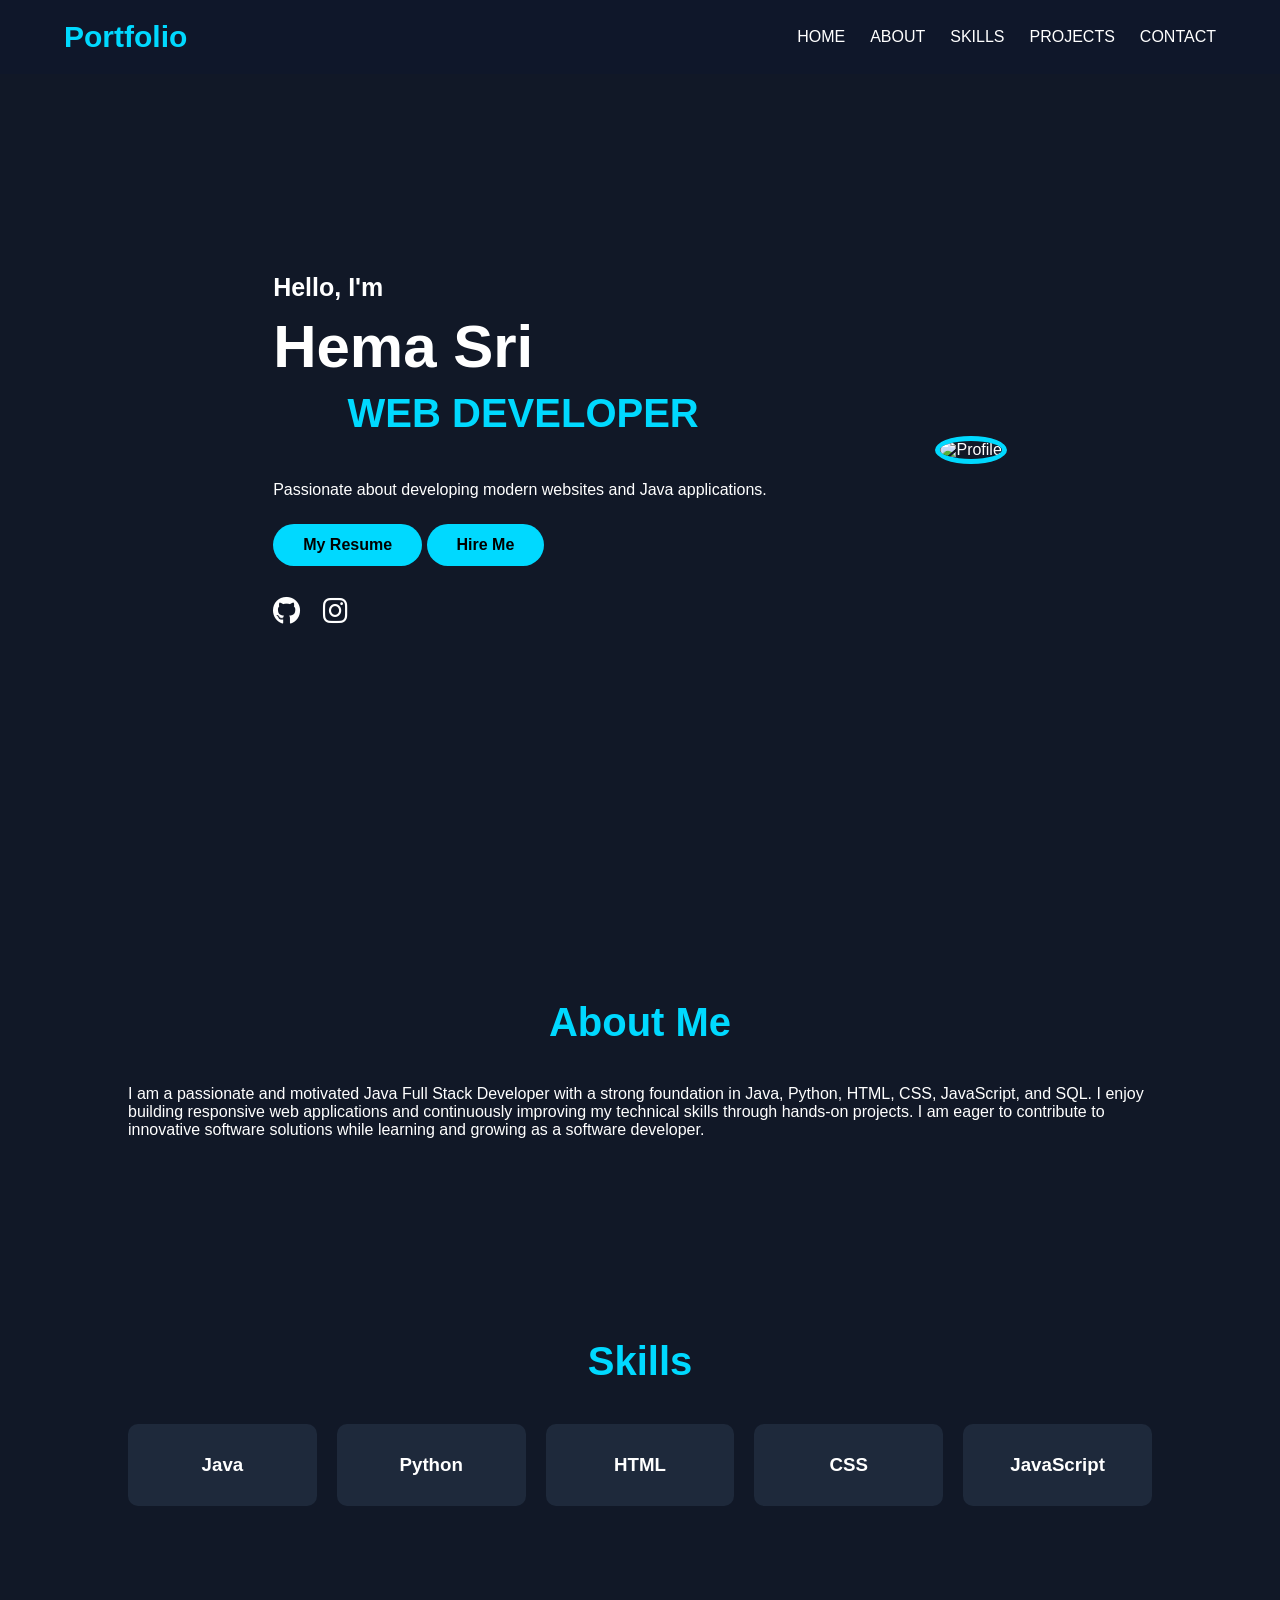
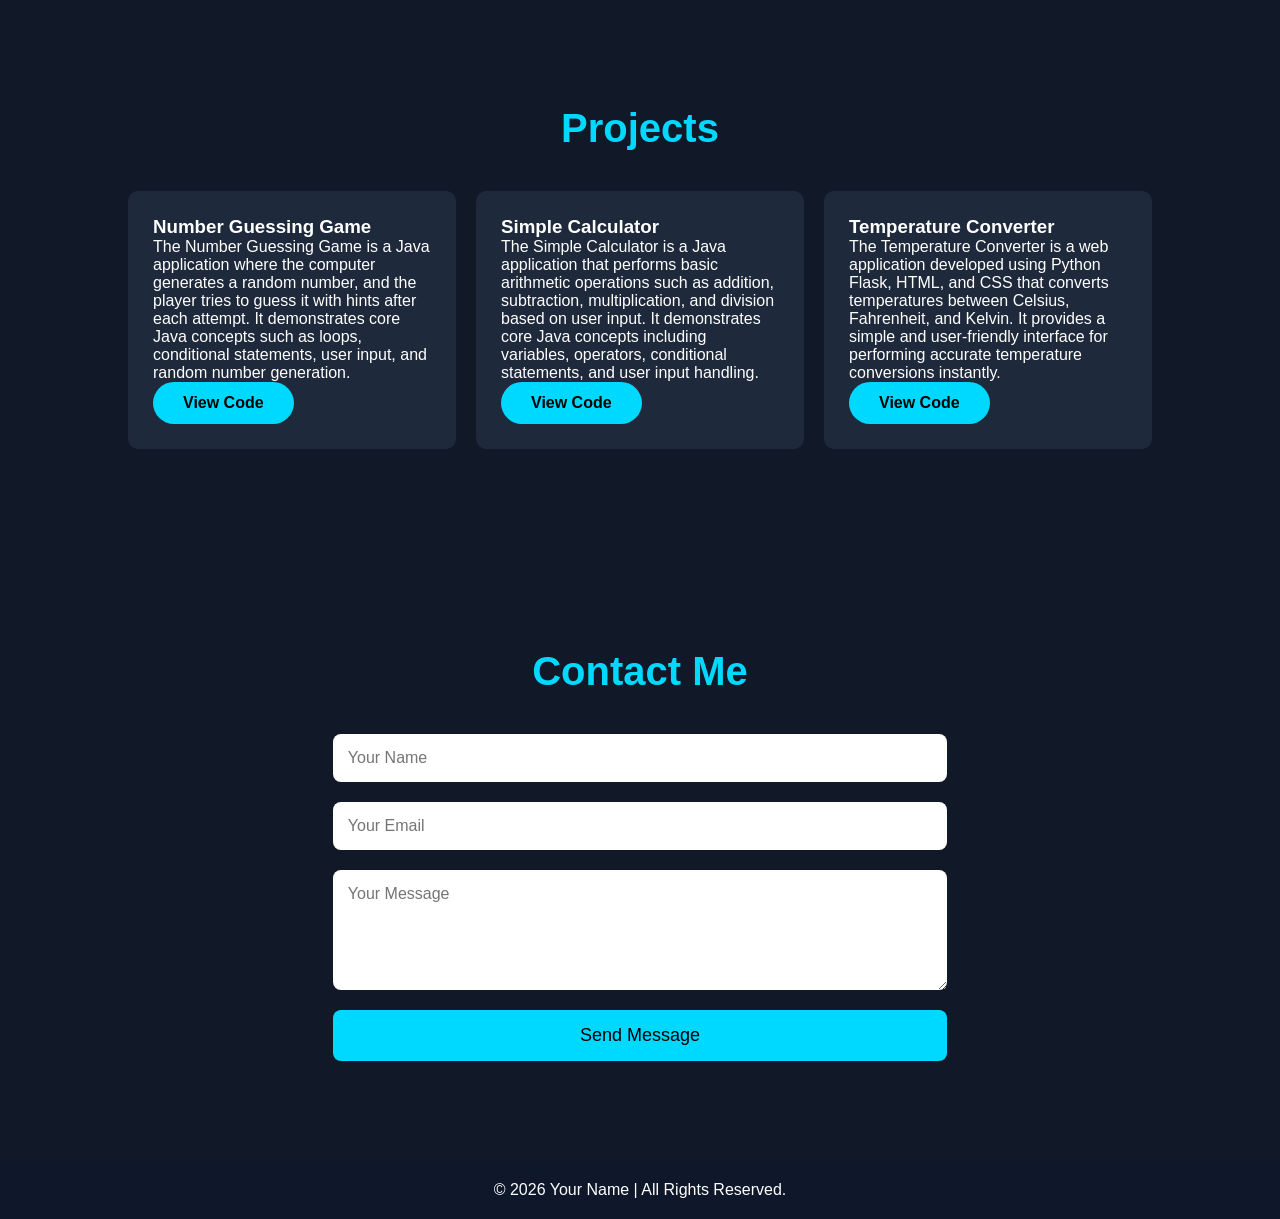
==== index.html @ 34012dcc "Add files via upload" ====
<!DOCTYPE html>
<html lang="en">
<head>
    <meta charset="UTF-8">
    <meta name="viewport" content="width=device-width, initial-scale=1.0">
    <title>My Portfolio</title>

    <link rel="stylesheet" href="style.css">

    <link rel="stylesheet"
    href="https://cdnjs.cloudflare.com/ajax/libs/font-awesome/6.5.2/css/all.min.css">
</head>

<body>

<header>
    <nav>
        <h2 class="logo">Portfolio</h2>

        <ul>
            <li><a href="#home">HOME</a></li>
            <li><a href="#about">ABOUT</a></li>
            <li><a href="#skills">SKILLS</a></li>
            <li><a href="#projects">PROJECTS</a></li>
            <li><a href="#contact">CONTACT</a></li>
        </ul>
    </nav>
</header>
<section id="home" class="home">

    <div class="content">
        <h3>Hello, I'm</h3>
        <h1><span> Hema Sri</span></h1>
        <h2><span>W</span>EB <span>D</span>EVELOPER</h2>

        <p>
            Passionate about developing modern websites and Java applications.
        </p>
        <a href="resume/DESAMSETTI_HEMA_SRI.pdf" target="_blank" class="btn">My Resume</a>
        <a href="#contact" class="btn">Hire Me</a>
    <div class="social">
      <a href="https://github.com/desamsettihema" target="_blank">
        <i class="fab fa-github"></i>
      </a>
      <a href="https://www.instagram.com/hemasri_31" target="_blank">
        <i class="fab fa-instagram"></i>
      </a>
    </div>
    </div>

    <div class="image">
        <img src="images/hema.png" alt="Profile">
    </div>
    
</div>

</section>
<section id="about">

<h2>About Me</h2>

<p>
I am a passionate and motivated Java Full Stack Developer with a strong foundation
 in Java, Python, HTML, CSS, JavaScript, and SQL.
  I enjoy building responsive web applications and continuously improving
   my technical skills through hands-on projects. 
   I am eager to contribute to innovative software solutions while learning and growing as a software developer.
</p>

</section>

<section id="skills">

<h2>Skills</h2>

<div class="skill-box">

<div class="card">
<h3>Java</h3>
</div>

<div class="card">
<h3>Python</h3>
</div>

<div class="card">
<h3>HTML</h3>
</div>

<div class="card">
<h3>CSS</h3>
</div>

<div class="card">
<h3>JavaScript</h3>
</div>

</div>

</section>

<section id="projects">

<h2>Projects</h2>

<div class="project-container">

<div class="project-card">
<h3>Number Guessing Game</h3>
<p>The Number Guessing Game is a Java application where the computer generates a random number,
     and the player tries to guess it with hints after each attempt. 
     It demonstrates core Java concepts such as loops, conditional statements, user input, and random number generation.</p>
     <a href="numberguess.html" class="btn">View Code</a>
</div>


<div class="project-card">
<h3>Simple Calculator</h3>
<p>The Simple Calculator is a Java application that performs basic arithmetic operations
     such as addition, subtraction, multiplication, and division based on user input. 
     It demonstrates core Java concepts including variables, operators, conditional statements, and user input handling.</p>
     <a href="calculator.html" class="btn">View Code</a>
</div>

<div class="project-card">
<h3>Temperature Converter</h3>
<p>The Temperature Converter is a web application developed using 
    Python Flask, HTML, and CSS that converts temperatures between Celsius, Fahrenheit, and Kelvin. 
    It provides a simple and user-friendly interface for performing accurate temperature conversions instantly.</p>
    <a href="temperature.html" class="btn">View Code</a>
</div>

</div>

</section>
<section id="contact">

<h2>Contact Me</h2>

<form>

<input type="text" placeholder="Your Name">

<input type="email" placeholder="Your Email">

<textarea rows="5" placeholder="Your Message"></textarea>

<button>Send Message</button>

</form>

</section>

<footer>

<p>© 2026 Your Name | All Rights Reserved.</p>

</footer>

</body>
</html>
---- style.css ----
*{
    margin:0;
    padding:0;
    box-sizing:border-box;
    font-family:Arial, Helvetica, sans-serif;
    scroll-behavior:smooth;
}

body{
    background:#111827;
    color:white;
}

header{
    width:100%;
    background:#0f172a;
    position:fixed;
    top:0;
    z-index:1000;
}

nav{
    width:90%;
    margin:auto;
    display:flex;
    justify-content:space-between;
    align-items:center;
    padding:20px 0;
}

.logo{
    color:#00d9ff;
    font-size:30px;
}

nav ul{
    display:flex;
    list-style:none;
}

nav ul li{
    margin-left:25px;
}

nav ul li a{
    text-decoration:none;
    color:white;
    transition:.3s;
}

nav ul li a:hover{
    color:#00d9ff;
}


.home{
    display:flex;
    justify-content:space-around;
    align-items:center;
    min-height:100vh;
    width:90%;
    margin:auto;
}

.content h3{
    font-size:25px;
}

.content h1{
    font-size:60px;
    margin:10px 0;
}

.content h2{
    color:#00d9ff;
}

.content p{
    margin:20px 0;
    width:500px;
    line-height:28px;
}

.btn{
    display:inline-block;
    padding:12px 30px;
    background:#00d9ff;
    color:black;
    text-decoration:none;
    border-radius:30px;
    font-weight:bold;
}

.btn:hover{
    background:white;
}

.image img{
    width:350px;
    border-radius:50%;
    border:5px solid #00d9ff;
}

.social{
    margin-top:30px;
}

.social a{
    color:white;
    margin-right:15px;
    font-size:28px;
    text-decoration:none;
}
.social i{
    display:inline-block;
}

.social a:hover{
    color:#00d9ff;
}


section{
    padding:100px 10%;
}

section h2{
    text-align:center;
    font-size:40px;
    margin-bottom:40px;
    color:#00d9ff;
}


.skill-box{
    display:grid;
    grid-template-columns:repeat(auto-fit,minmax(150px,1fr));
    gap:20px;
}

.card{
    background:#1e293b;
    padding:30px;
    text-align:center;
    border-radius:10px;
    transition:.3s;
}

.card:hover{
    transform:translateY(-10px);
    background:#00d9ff;
    color:black;
}


.project-container{
    display:grid;
    grid-template-columns:repeat(auto-fit,minmax(280px,1fr));
    gap:20px;
}

.project-card{
    background:#1e293b;
    padding:25px;
    border-radius:10px;
}

.project-card:hover{
    background:#00d9ff;
    color:black;
}


form{
    width:60%;
    margin:auto;
    display:flex;
    flex-direction:column;
}

form input,
form textarea{
    margin-bottom:20px;
    padding:15px;
    border:none;
    border-radius:8px;
    font-size:16px;
}

button{
    padding:15px;
    border:none;
    background:#00d9ff;
    font-size:18px;
    cursor:pointer;
    border-radius:8px;
}

button:hover{
    background:white;
}


footer{
    background:#0f172a;
    text-align:center;
    padding:20px;
}


@media(max-width:768px){

.home{
    flex-direction:column-reverse;
    text-align:center;
}

.content p{
    width:100%;
}

.image img{
    width:250px;
    margin-bottom:30px;
}

nav{
    flex-direction:column;
}

nav ul{
    margin-top:15px;
}

form{
    width:100%;
}

}
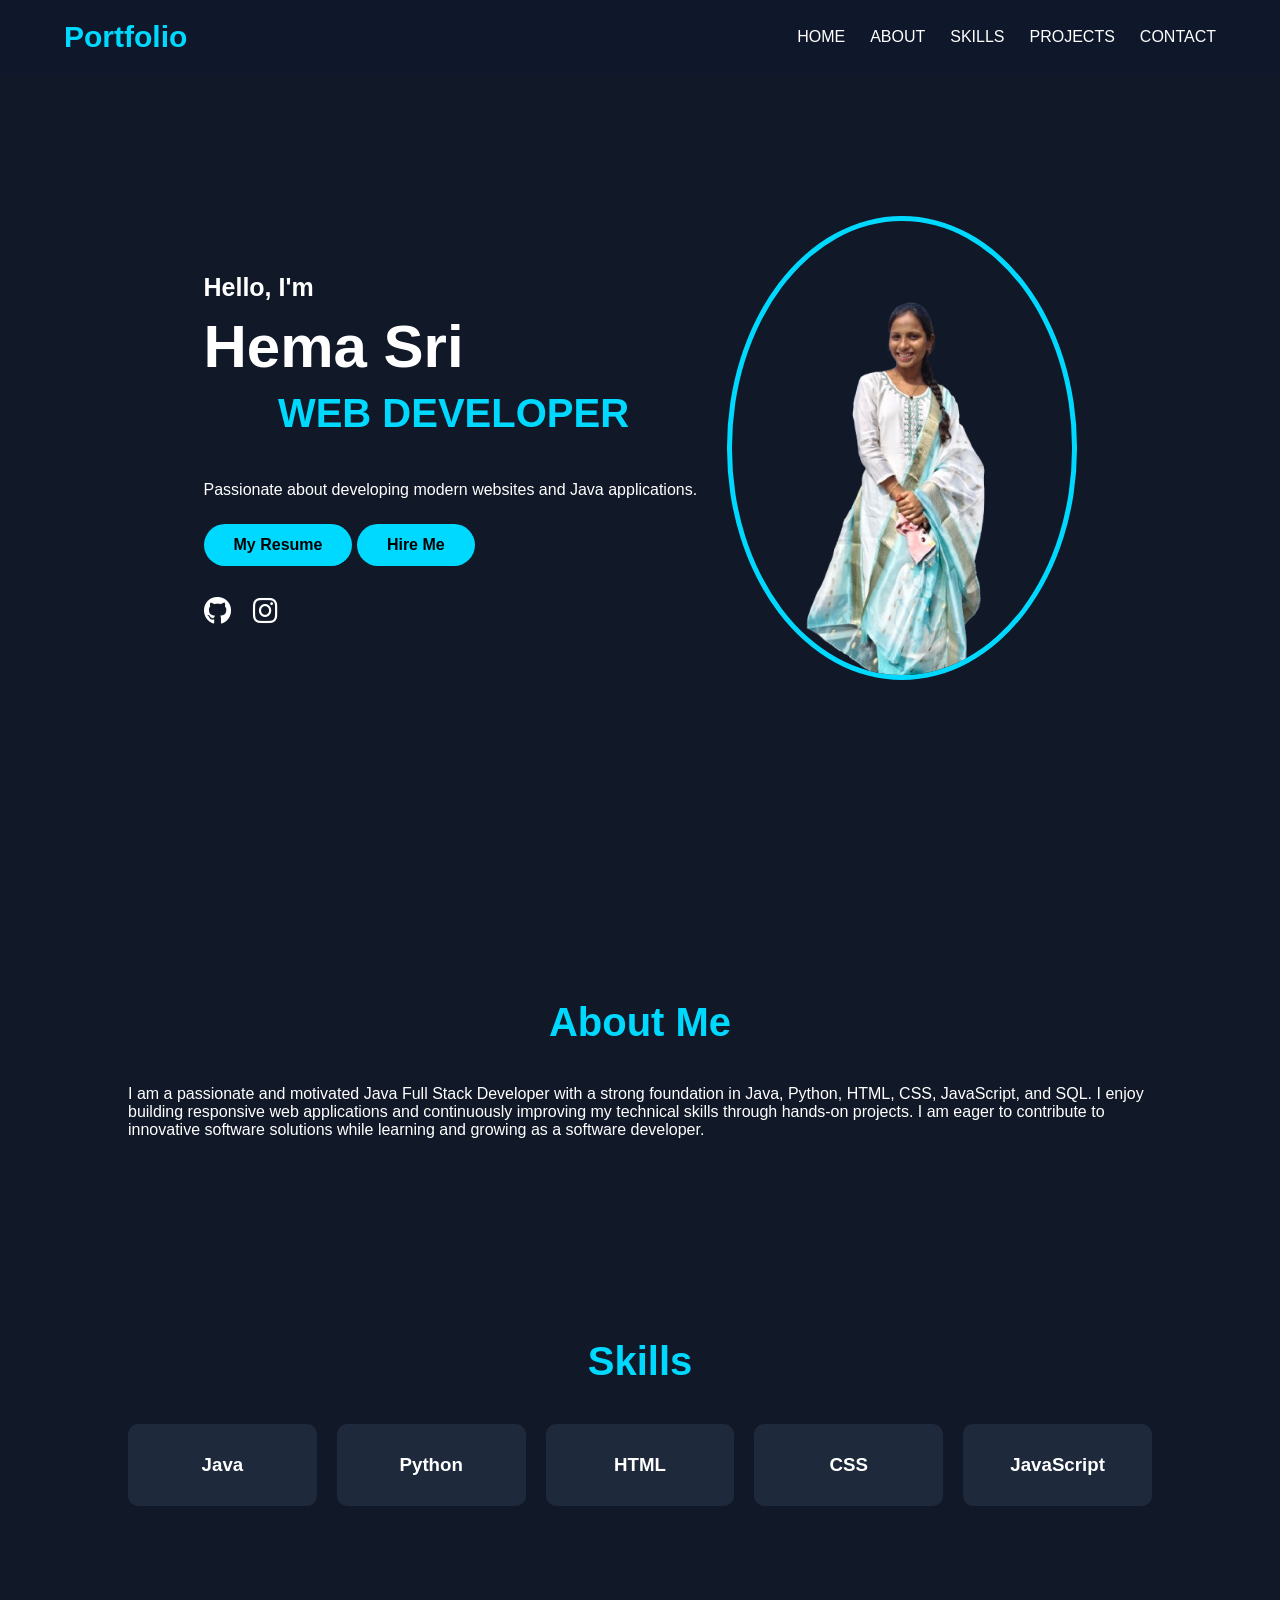
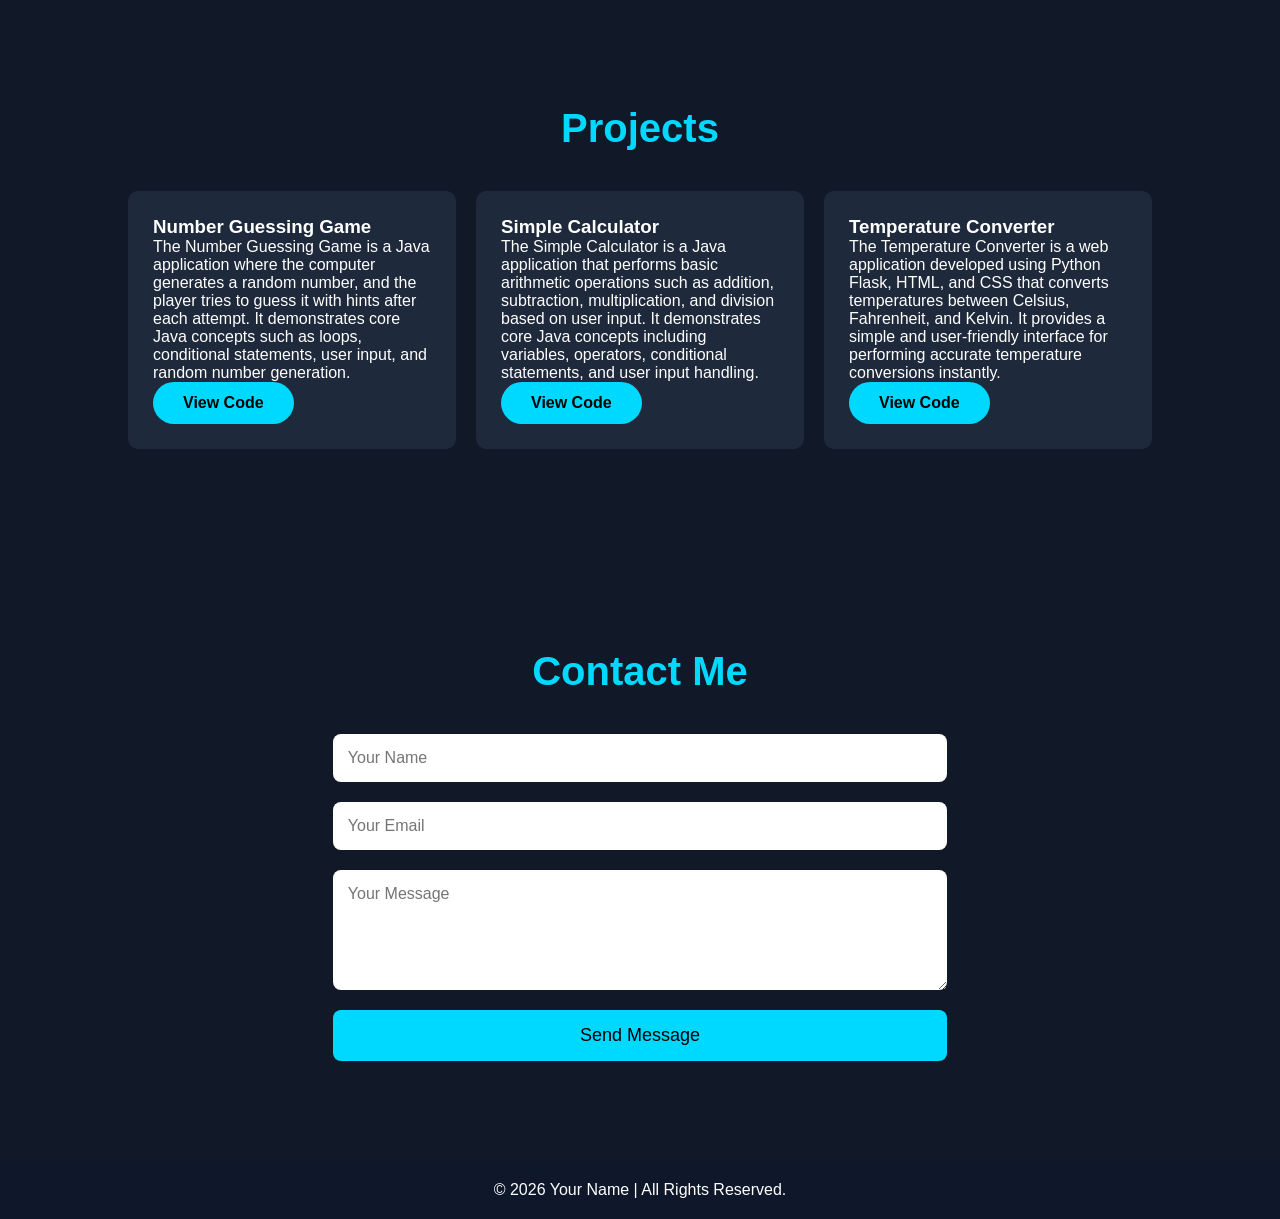
==== commit 0d744fbf: "Add files via upload" ====
--- a/index.html
+++ b/index.html
@@ -36,7 +36,7 @@
         <p>
             Passionate about developing modern websites and Java applications.
         </p>
-        <a href="resume/DESAMSETTI_HEMA_SRI.pdf" target="_blank" class="btn">My Resume</a>
+        <a href="DESAMSETTI_HEMA_SRI.pdf" target="_blank" class="btn">My Resume</a>
         <a href="#contact" class="btn">Hire Me</a>
     <div class="social">
       <a href="https://github.com/desamsettihema" target="_blank">
@@ -49,7 +49,7 @@
     </div>
 
     <div class="image">
-        <img src="images/hema.png" alt="Profile">
+        <img src="hema.png" alt="Profile">
     </div>
     
 </div>
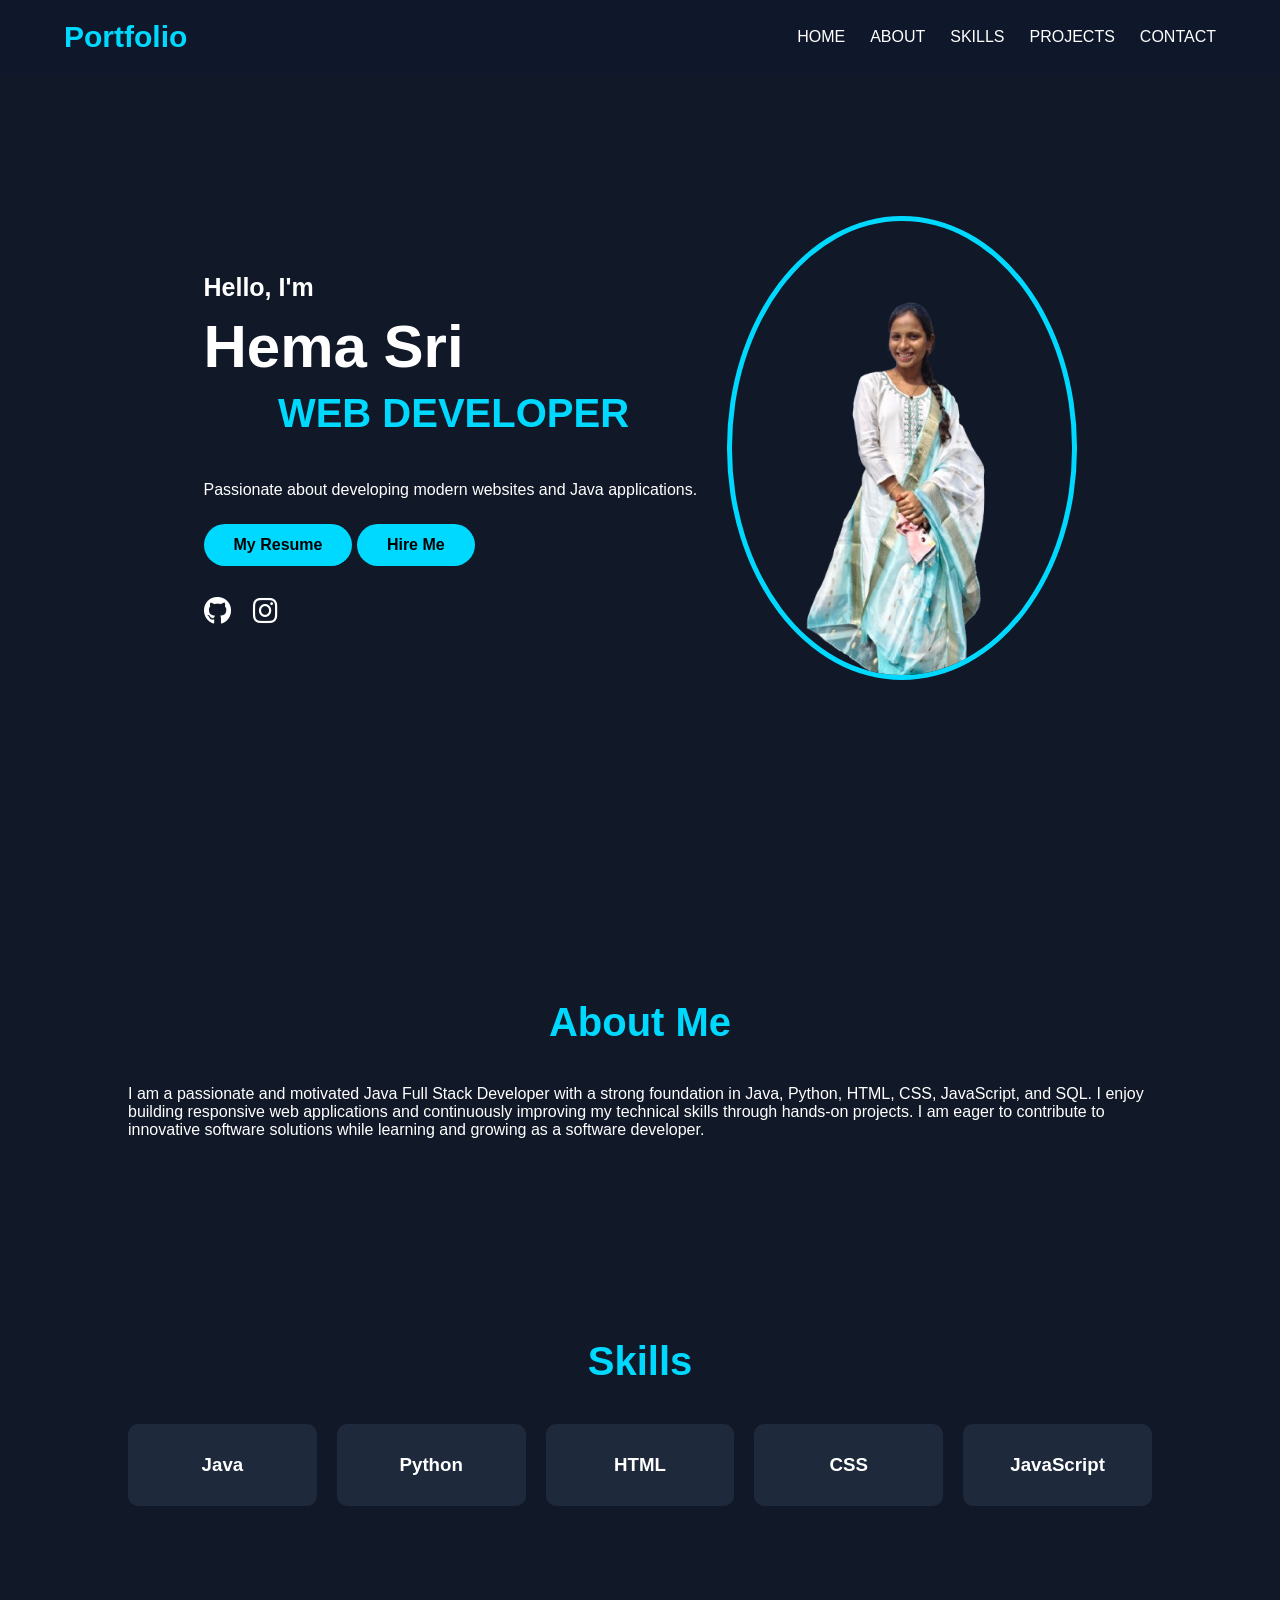
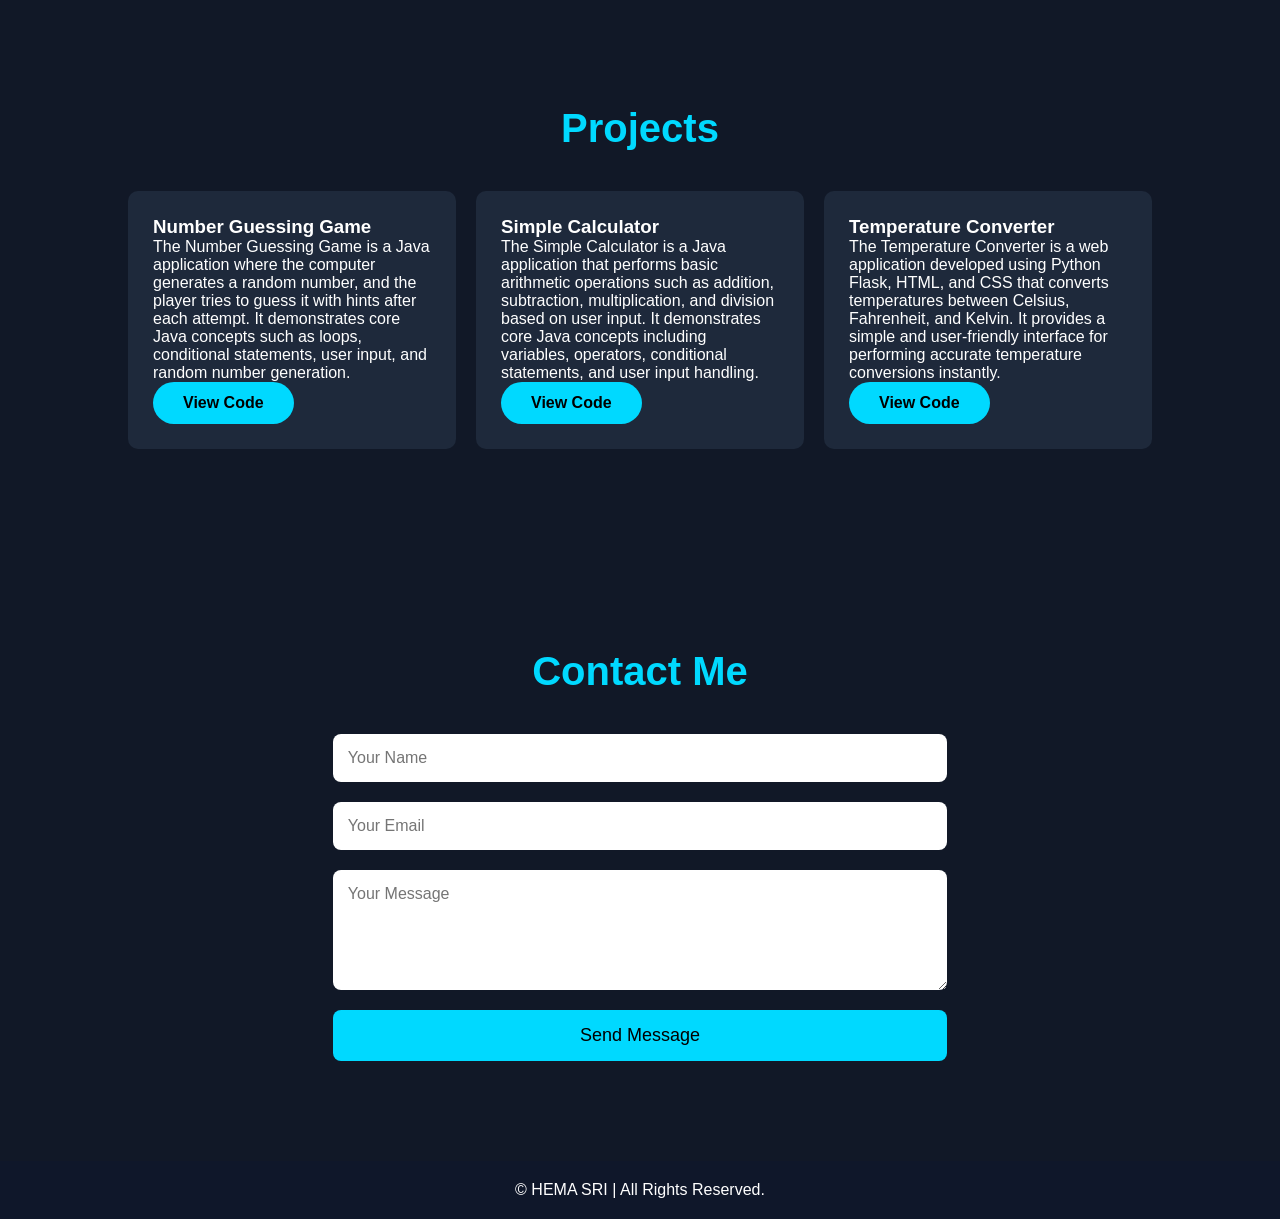
==== commit 775478cd: "Add files via upload" ====
--- a/index.html
+++ b/index.html
@@ -36,7 +36,7 @@
         <p>
             Passionate about developing modern websites and Java applications.
         </p>
-        <a href="DESAMSETTI_HEMA_SRI.pdf" target="_blank" class="btn">My Resume</a>
+        <a href="DESAMSETTI HEMA SRI.pdf" target="_blank" class="btn">My Resume</a>
         <a href="#contact" class="btn">Hire Me</a>
     <div class="social">
       <a href="https://github.com/desamsettihema" target="_blank">
@@ -137,15 +137,15 @@
 
 <h2>Contact Me</h2>
 
-<form>
+<form action="https://formsubmit.co/desamsettihema@gmail.com" method="POST">
 
-<input type="text" placeholder="Your Name">
+<input type="text" placeholder="Your Name" name="name" required>
 
-<input type="email" placeholder="Your Email">
+<input type="email" placeholder="Your Email" name="email" required>
 
-<textarea rows="5" placeholder="Your Message"></textarea>
+<textarea rows="5" placeholder="Your Message" name="message" required></textarea>
 
-<button>Send Message</button>
+<button type="submit">Send Message</button>
 
 </form>
 
@@ -153,7 +153,7 @@
 
 <footer>
 
-<p>© 2026 Your Name | All Rights Reserved.</p>
+<p>© HEMA SRI | All Rights Reserved.</p>
 
 </footer>
 
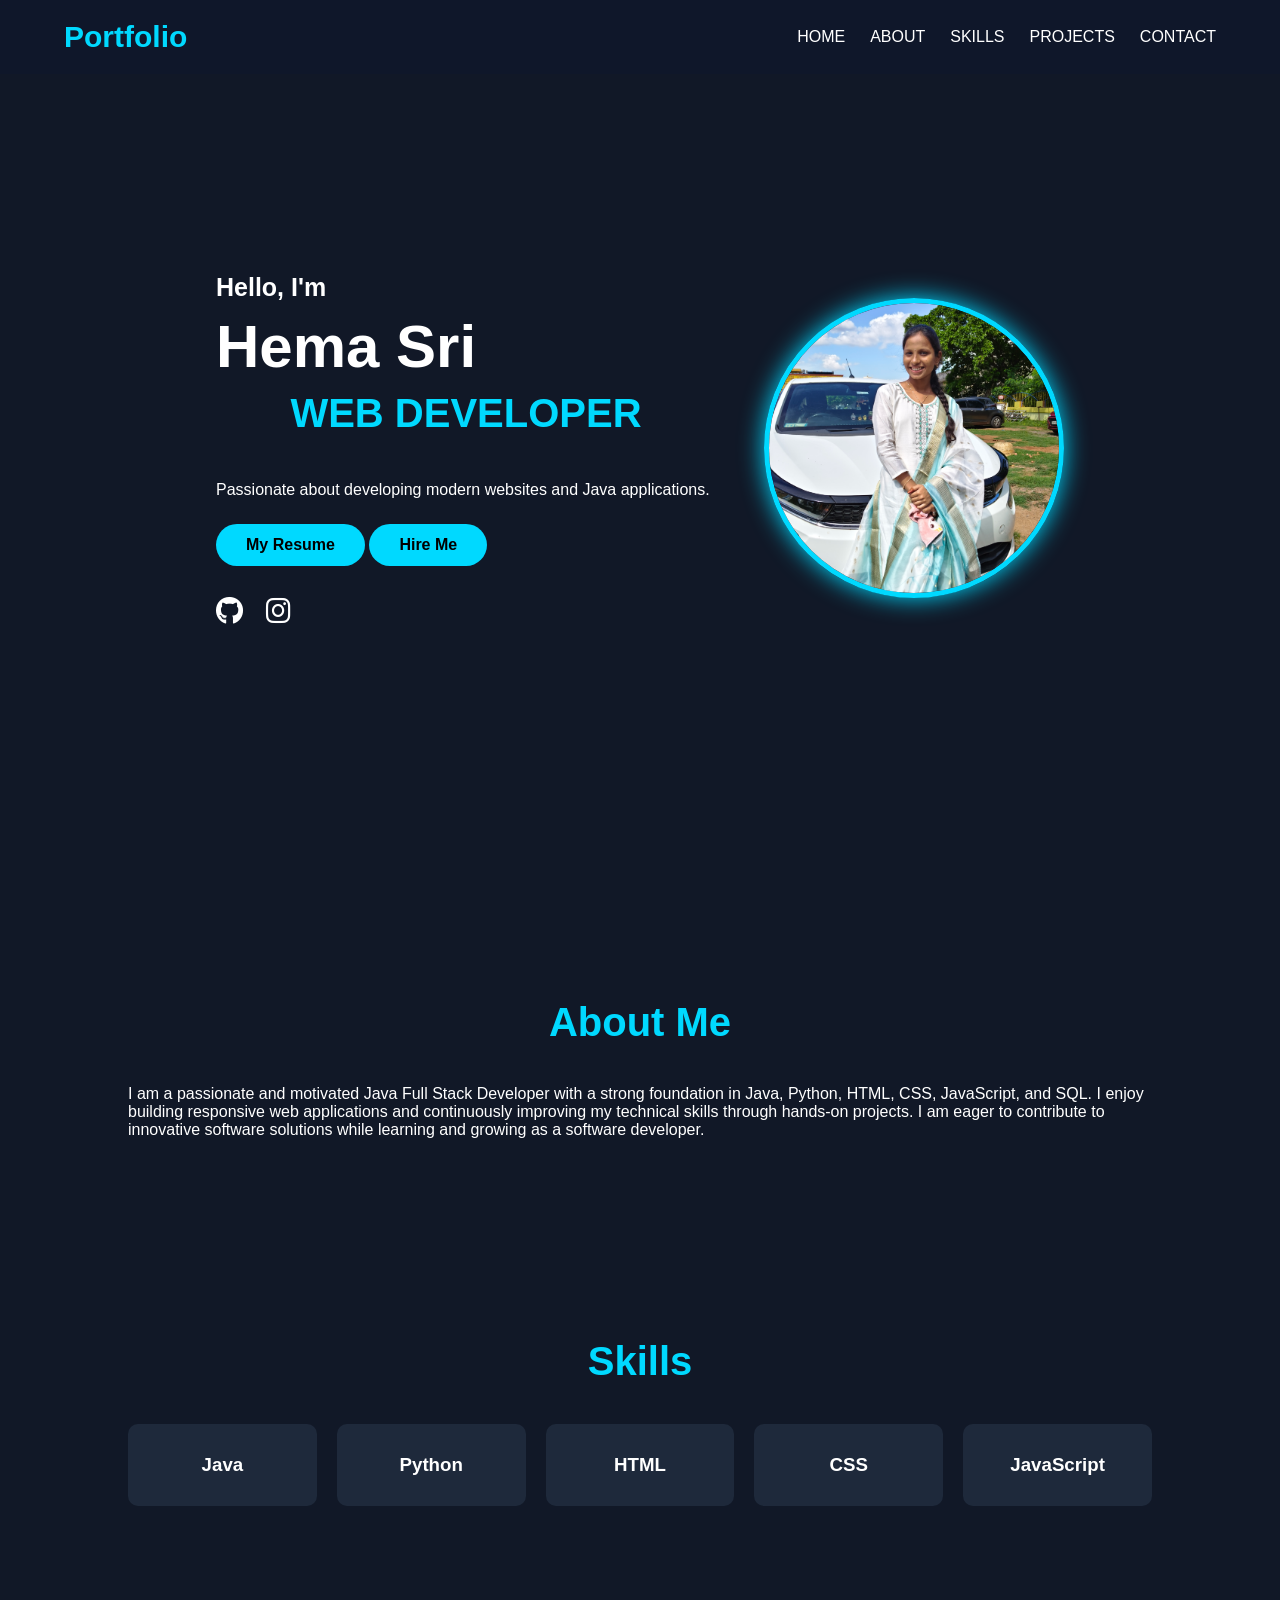
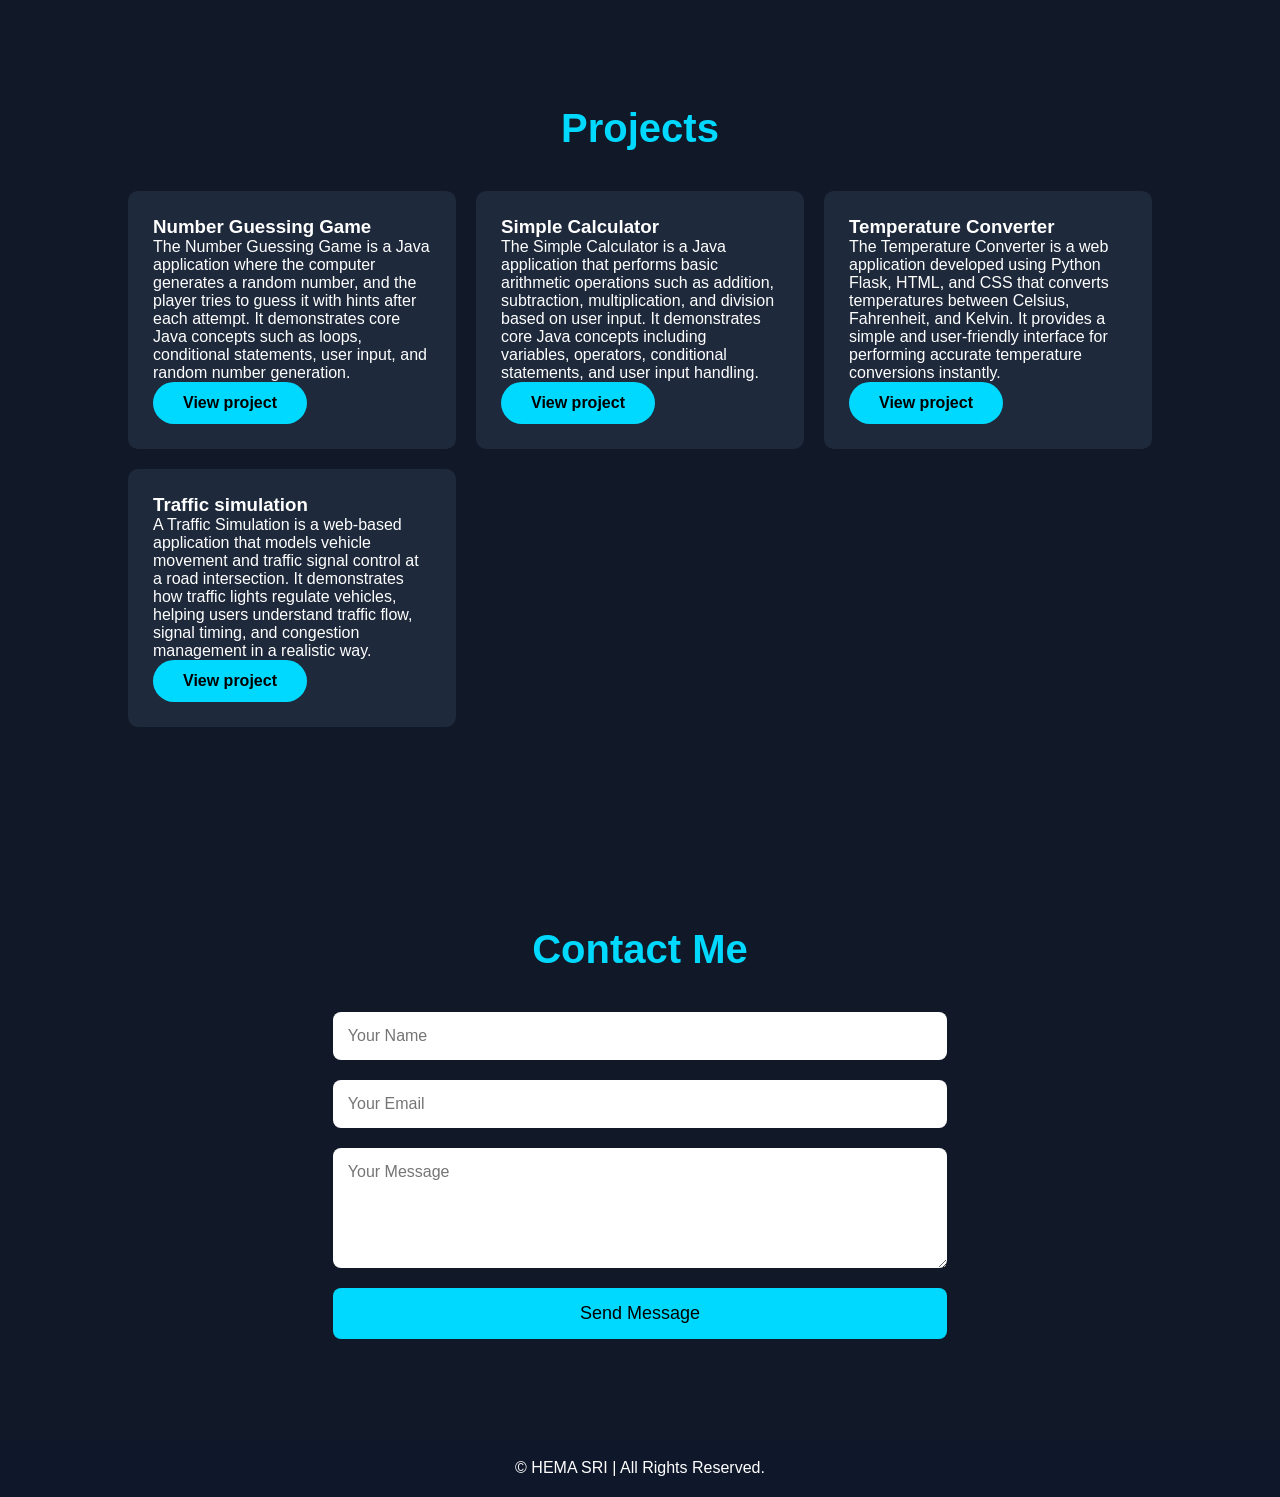
==== commit 47958868: "Add files via upload" ====
--- a/index.html
+++ b/index.html
@@ -49,7 +49,7 @@
     </div>
 
     <div class="image">
-        <img src="hema.png" alt="Profile">
+        <img src="Hema.jpg" alt="Profile">
     </div>
     
 </div>
@@ -110,8 +110,8 @@
 <p>The Number Guessing Game is a Java application where the computer generates a random number,
      and the player tries to guess it with hints after each attempt. 
      It demonstrates core Java concepts such as loops, conditional statements, user input, and random number generation.</p>
-     <a href="numberguess.html" class="btn">View Code</a>
-</div>
+        <a href="https://desamsettihema.github.io/Web-project/" class="btn">View project</a>
+    </div>
 
 
 <div class="project-card">
@@ -119,7 +119,7 @@
 <p>The Simple Calculator is a Java application that performs basic arithmetic operations
      such as addition, subtraction, multiplication, and division based on user input. 
      It demonstrates core Java concepts including variables, operators, conditional statements, and user input handling.</p>
-     <a href="calculator.html" class="btn">View Code</a>
+     <a href="https://desamsettihema.github.io/Web-project-2/" class="btn">View project</a>
 </div>
 
 <div class="project-card">
@@ -127,7 +127,14 @@
 <p>The Temperature Converter is a web application developed using 
     Python Flask, HTML, and CSS that converts temperatures between Celsius, Fahrenheit, and Kelvin. 
     It provides a simple and user-friendly interface for performing accurate temperature conversions instantly.</p>
-    <a href="temperature.html" class="btn">View Code</a>
+    <a href="https://desamsettihema.github.io/Temperature-converter/" class="btn">View project</a>
+</div>
+<div class="project-card">
+    <h3>Traffic simulation</h3>
+    <p>A Traffic Simulation is a web-based application that models vehicle movement and 
+        traffic signal control at a road intersection. It demonstrates how traffic lights regulate vehicles, 
+        helping users understand traffic flow, signal timing, and congestion management in a realistic way.</p>
+        <a href="https://desamsettihema.github.io/Trafficsimualtion/" class="btn">View project</a>
 </div>
 
 </div>
@@ -137,7 +144,7 @@
 
 <h2>Contact Me</h2>
 
-<form action="https://formsubmit.co/desamsettihema@gmail.com" method="POST">
+<form action="https://formsubmit.co/desamsettihema@gmail.com" method="POST" enctype="text/plain">
 
 <input type="text" placeholder="Your Name" name="name" required>
 
--- a/style.css
+++ b/style.css
@@ -96,9 +96,12 @@
 }
 
 .image img{
-    width:350px;
+    width: 300px;
+    height: 300px;
     border-radius:50%;
+    object-fit: cover;
     border:5px solid #00d9ff;
+    box-shadow: 0 0 25px #00d9ff;
 }
 
 .social{
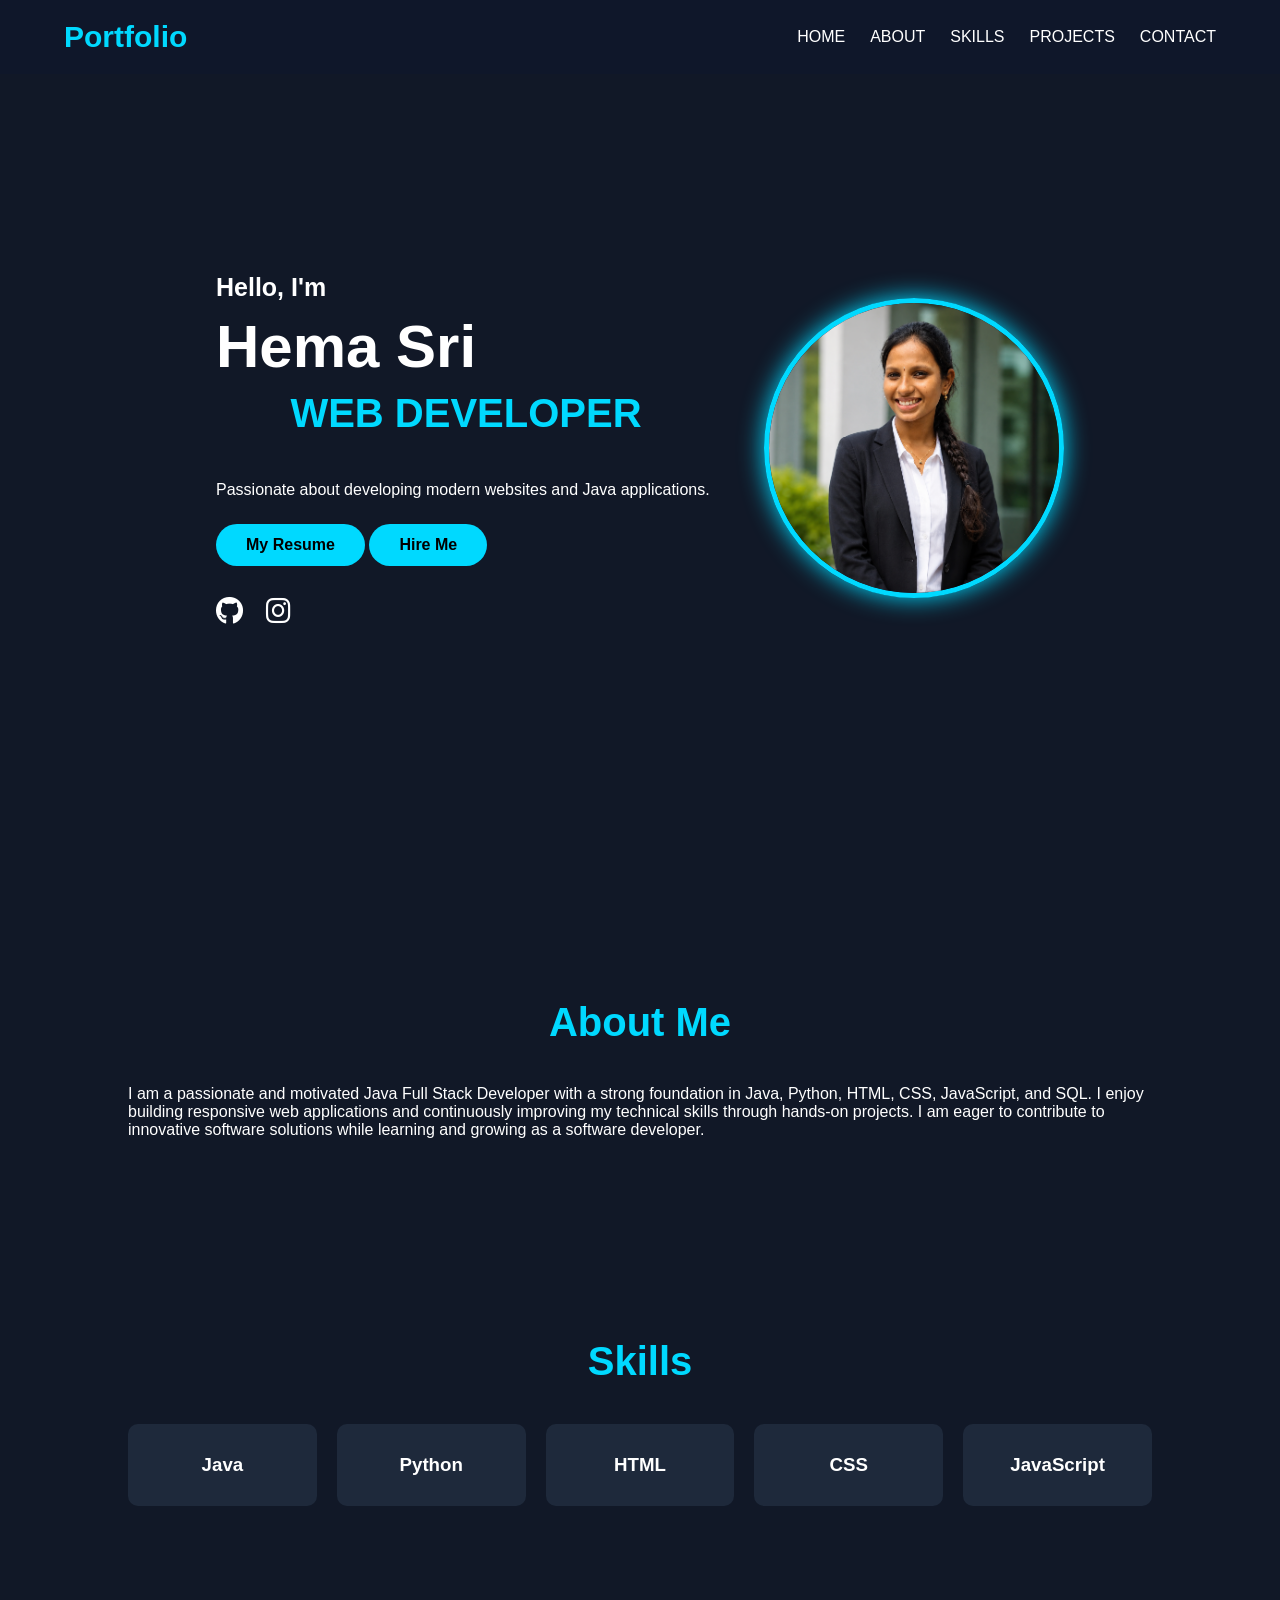
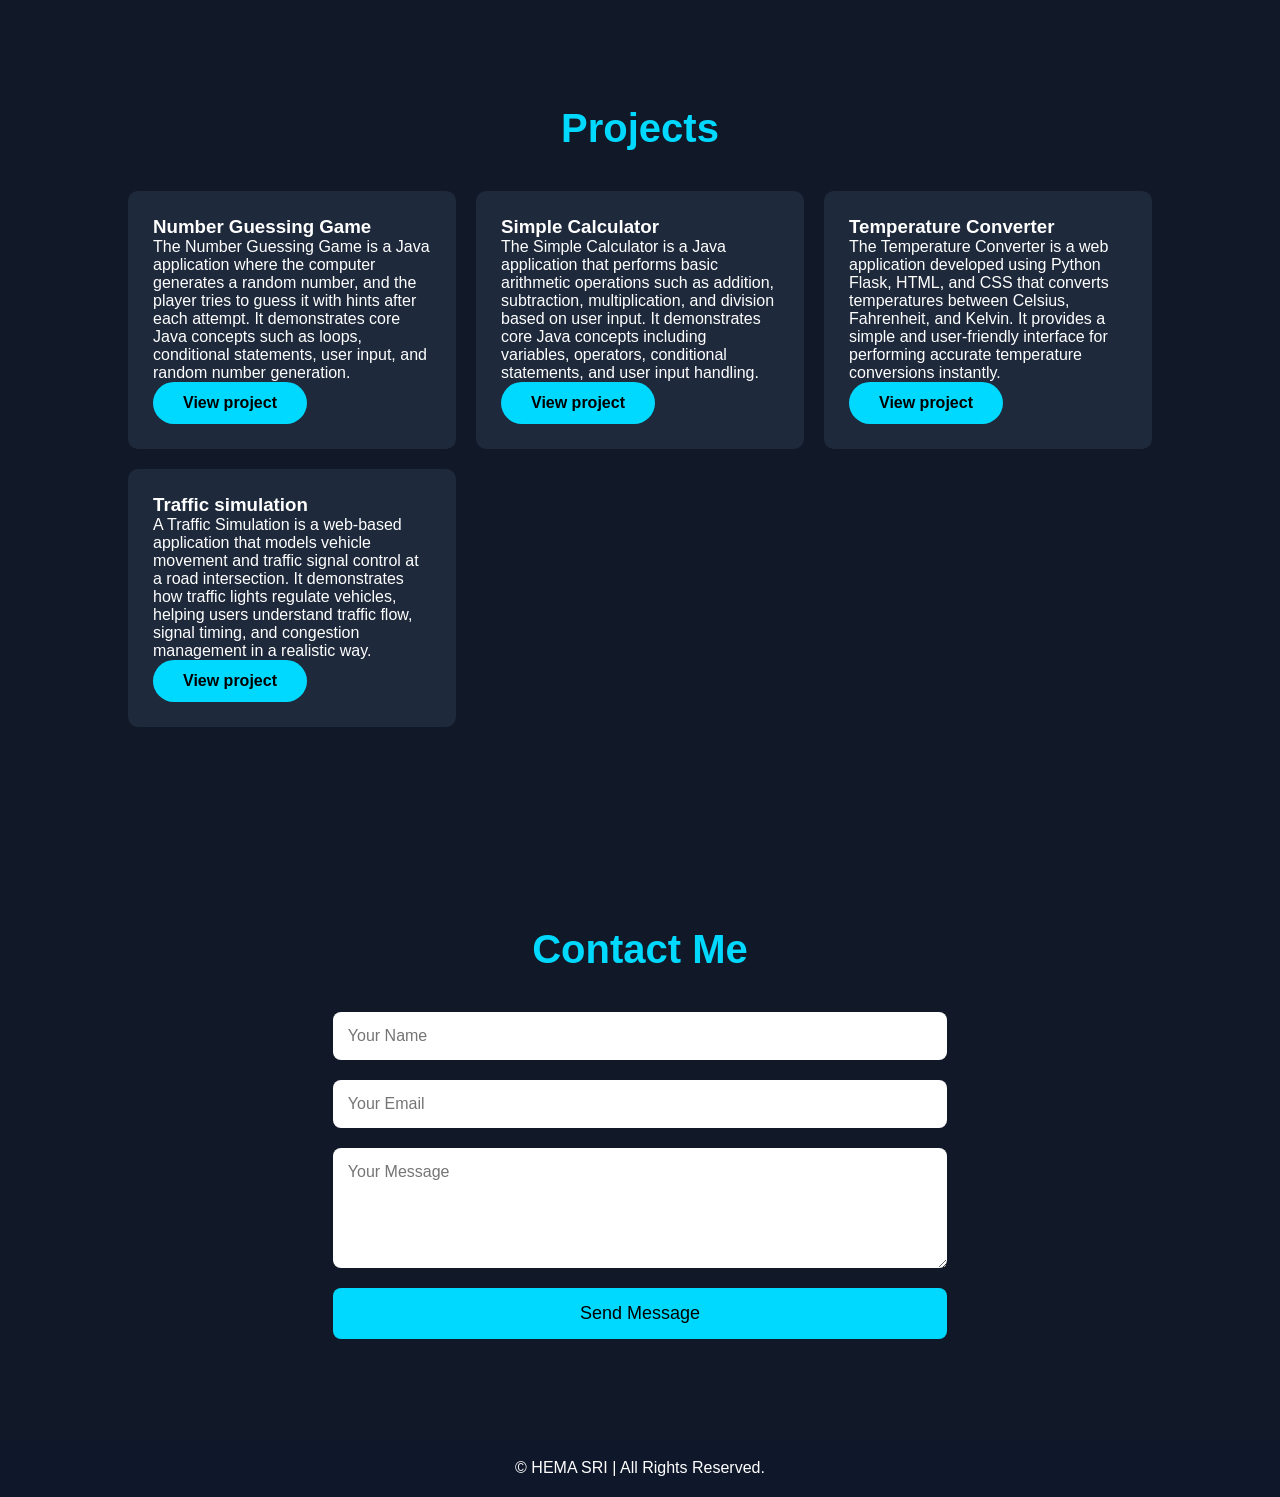
==== commit a7b5685f: "Add files via upload" ====
--- a/index.html
+++ b/index.html
@@ -49,7 +49,7 @@
     </div>
 
     <div class="image">
-        <img src="Hema.jpg" alt="Profile">
+        <img src="HEMA25.png" alt="Profile">
     </div>
     
 </div>
